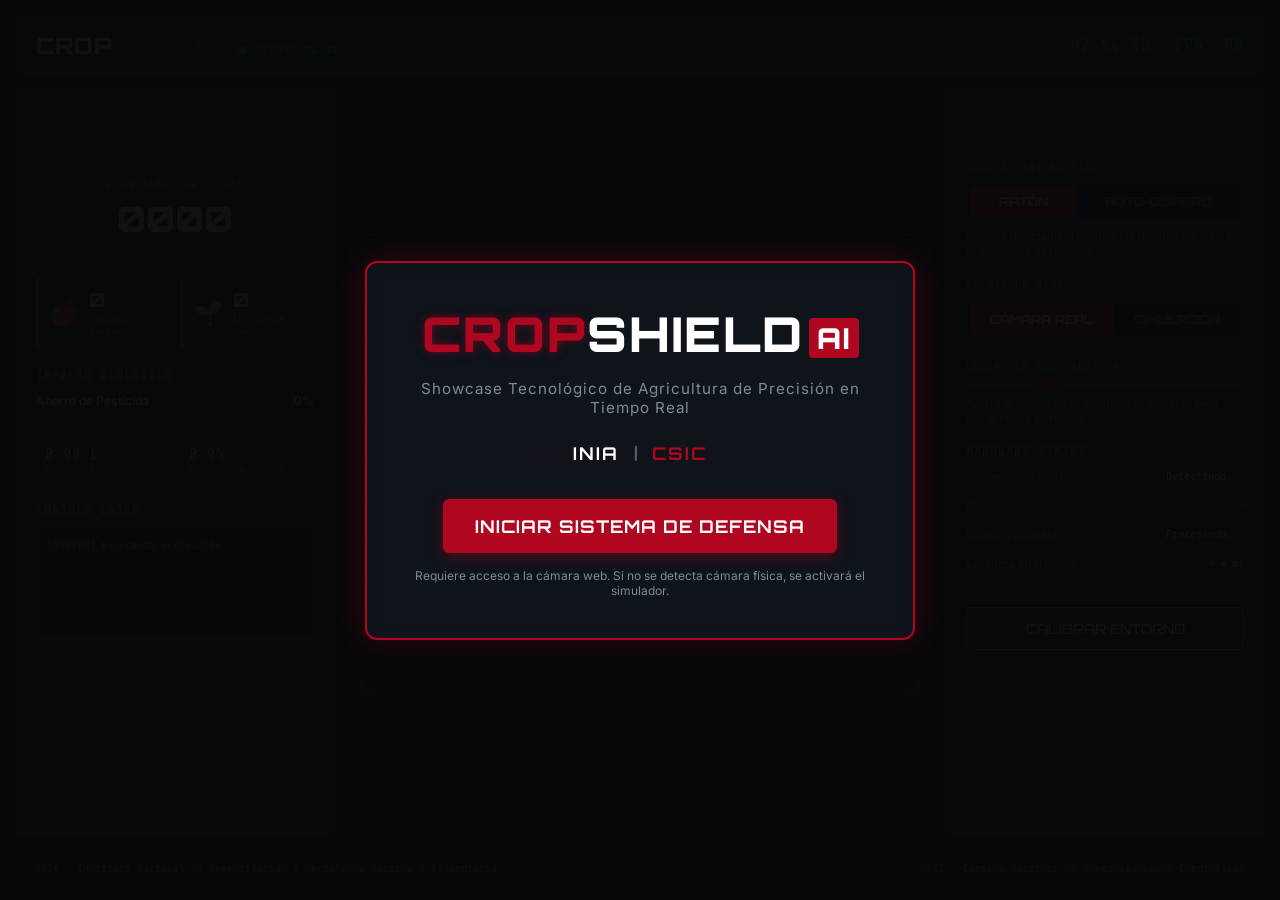
==== static/index.html @ d202f4a2 "Adjusting model" ====
<!DOCTYPE html>
<html lang="es">
<head>
    <meta charset="UTF-8">
    <meta name="viewport" content="width=device-width, initial-scale=1.0">
    <title>CropShield AI - Defensor de Cultivos</title>
    <!-- Fuentes premium de Google Fonts -->
    <link rel="preconnect" href="https://fonts.googleapis.com">
    <link rel="preconnect" href="https://fonts.gstatic.com" crossorigin>
    <link href="https://fonts.googleapis.com/css2?family=Orbitron:wght@400;500;700;900&family=Share+Tech+Mono&family=Inter:wght@300;400;600;700&display=swap" rel="stylesheet">
    <link rel="stylesheet" href="/static/style.css">
</head>
<body>
    <!-- Pantalla de Bienvenida / Activación de Audio -->
    <div id="start-screen" class="overlay">
        <div class="welcome-box">
            <div class="logo-container">
                <span class="logo-accent">CROP</span><span class="logo-main">SHIELD</span><span class="logo-ai">AI</span>
            </div>
            <p class="subtitle">Showcase Tecnológico de Agricultura de Precisión en Tiempo Real</p>
            <div class="logos-institution">
                <span class="inst-tag inia">INIA</span>
                <span class="inst-separator">|</span>
                <span class="inst-tag csic">CSIC</span>
            </div>
            <button id="btn-start" class="btn-primary">INICIAR SISTEMA DE DEFENSA</button>
            <p class="disclaimer">Requiere acceso a la cámara web. Si no se detecta cámara física, se activará el simulador.</p>
        </div>
    </div>

    <!-- HUD Principal de Cabina Dron / Robótica -->
    <div class="hud-container">
        <!-- Cabecera HUD -->
        <header class="hud-header">
            <div class="header-left">
                <div class="logo-small">CROP<span>SHIELD</span></div>
                <div class="status-indicator">
                    <span class="pulse-dot"></span>
                    <span class="status-text">SISTEMA ONLINE</span>
                </div>
            </div>
            
            <div class="header-center">
                <div class="title-showcase">DEMOSTRADOR DE AGRICULTURA DE PRECISIÓN</div>
            </div>

            <div class="header-right">
                <div class="time-display" id="time-display">00:00:00</div>
                <div class="fps-display">FPS: <span id="val-fps">00</span></div>
            </div>
        </header>

        <!-- Contenido HUD: Tres Columnas -->
        <div class="hud-body">
            <!-- Columna Izquierda: Estadísticas de Rendimiento Agrícola -->
            <section class="hud-panel left-panel">
                <h2 class="panel-title">MONITOR DE COSECHA</h2>
                
                <div class="score-card">
                    <div class="card-label">PUNTUACIÓN TOTAL</div>
                    <div class="card-value" id="score-val">0000</div>
                </div>

                <div class="stats-grid">
                    <div class="stat-box crop-box">
                        <div class="stat-icon">🍎</div>
                        <div class="stat-content">
                            <span class="stat-value" id="stats-crops">0</span>
                            <span class="stat-label">Cultivos Seguros</span>
                        </div>
                    </div>
                    <div class="stat-box weed-box">
                        <div class="stat-icon">🌱</div>
                        <div class="stat-content">
                            <span class="stat-value" id="stats-weeds">0</span>
                            <span class="stat-label">Dientes de León</span>
                        </div>
                    </div>
                </div>

                <!-- Panel de impacto ecológico -->
                <div class="panel-section eco-section">
                    <h3 class="section-title">IMPACTO ECOLÓGICO</h3>
                    <div class="progress-container">
                        <div class="progress-labels">
                            <span>Ahorro de Pesticida</span>
                            <span id="eco-saved-pct">0%</span>
                        </div>
                        <div class="progress-bar">
                            <div class="progress-fill" id="eco-fill" style="width: 0%;"></div>
                        </div>
                    </div>
                    <div class="eco-metrics">
                        <div class="eco-metric">
                            <span class="metric-val" id="eco-liters">0.00 L</span>
                            <span class="metric-label">Químicos Evitados</span>
                        </div>
                        <div class="eco-metric">
                            <span class="metric-val" id="eco-efficiency">0.0%</span>
                            <span class="metric-label">Precisión de Disparo</span>
                        </div>
                    </div>
                </div>

                <!-- Consola del sistema -->
                <div class="panel-section console-section">
                    <h3 class="section-title">CONSOLA LÁSER</h3>
                    <div class="log-container" id="log-console">
                        <div class="log-entry system">[SYSTEM] Esperando activación...</div>
                    </div>
                </div>
            </section>

            <!-- Columna Central: Viewport de Cámara / Láser -->
            <main class="viewport-panel">
                <!-- Marco táctico del visor -->
                <div class="tactical-frame">
                    <div class="corner tl"></div>
                    <div class="corner tr"></div>
                    <div class="corner bl"></div>
                    <div class="corner br"></div>
                    
                    <!-- Mira central para el modo auto-disparo -->
                    <div class="center-crosshair" id="auto-crosshair">
                        <div class="crosshair-ring"></div>
                        <div class="crosshair-dot"></div>
                        <div class="lock-timer" id="lock-timer" style="width: 0%;"></div>
                    </div>

                    <!-- Canvas Principal para renderizar frames y cajas de YOLO -->
                    <canvas id="canvas-stream" width="640" height="480"></canvas>
                </div>
            </main>

            <!-- Columna Derecha: Panel de Configuración -->
            <section class="hud-panel right-panel">
                <h2 class="panel-title">CONTROL TÁCTICO</h2>

                <!-- Selector de Modo de Disparo -->
                <div class="control-group">
                    <label class="control-label">MODO DE INTERACCIÓN</label>
                    <div class="toggle-container">
                        <button id="btn-mode-mouse" class="toggle-btn active">RATÓN</button>
                        <button id="btn-mode-auto" class="toggle-btn">AUTO-DISPARO</button>
                    </div>
                    <p class="group-desc" id="desc-mode">Haz clic directamente sobre los dientes de león en el visor para destruirlos.</p>
                </div>

                <!-- Selector de Cámara (Cámara Web vs Simulación) -->
                <div class="control-group">
                    <label class="control-label">FUENTE DE VÍDEO</label>
                    <div class="toggle-container">
                        <button id="btn-feed-camera" class="toggle-btn active">CÁMARA REAL</button>
                        <button id="btn-feed-sim" class="toggle-btn">SIMULACIÓN</button>
                    </div>
                </div>

                <!-- Ajuste de Umbral de Confianza YOLO -->
                <div class="control-group">
                    <div class="slider-header">
                        <label class="control-label">UMBRAL DE CONFIANZA IA</label>
                        <span class="slider-value" id="val-conf">35%</span>
                    </div>
                    <input type="range" id="slider-conf" min="15" max="85" value="35" class="slider">
                    <p class="group-desc">Ajusta la sensibilidad del modelo YOLOv8 para evitar falsos positivos.</p>
                </div>

                <!-- Hardware Status -->
                <div class="panel-section hardware-section">
                    <h3 class="section-title">HARDWARE STATUS</h3>
                    <ul class="hw-list">
                        <li>
                            <span class="hw-label">Aceleración GPU:</span>
                            <span class="hw-value" id="hw-gpu">Detectando...</span>
                        </li>
                        <li>
                            <span class="hw-label">Dispositivo:</span>
                            <span class="hw-value truncate" id="hw-gpu-name">-</span>
                        </li>
                        <li>
                            <span class="hw-label">Entrada Cámara:</span>
                            <span class="hw-value" id="hw-cam">Procesando...</span>
                        </li>
                        <li>
                            <span class="hw-label">Latencia Inferencia:</span>
                            <span class="hw-value" id="hw-latency">< 4 ms</span>
                        </li>
                    </ul>
                </div>

                <!-- Botones de Acción -->
                <div class="action-buttons">
                    <button id="btn-calibration" class="btn-secondary">CALIBRAR ENTORNO</button>
                </div>
            </section>
        </div>

        <!-- Pie de página corporativo -->
        <footer class="hud-footer">
            <div class="footer-left">INIA - Instituto Nacional de Investigación y Tecnología Agraria y Alimentaria</div>
            <div class="footer-right">CSIC - Consejo Superior de Investigaciones Científicas</div>
        </footer>
    </div>
    
    <!-- Scripts del Motor de Juego y HUD -->
    <script src="/static/particles.js"></script>
    <script src="/static/game.js"></script>
    <script src="/static/app.js"></script>
</body>
</html>
---- static/style.css ----
/* 
   CropShield AI - Sistema de Estilos HUD Premium
   Basado en la Guía de Identidad del INIA-CSIC y estética Sci-Fi.
*/

:root {
    /* Colores Marca INIA-CSIC */
    --color-rojo-csic: #AF071F;
    --color-gris-csic: #A2AAAD;
    
    /* Paleta Táctica y HUD */
    --color-bg-dark: #07080a;
    --color-panel-bg: rgba(18, 22, 30, 0.75);
    --color-panel-border: rgba(162, 170, 173, 0.25);
    --color-panel-border-focus: rgba(175, 7, 31, 0.6);
    
    /* Colores Digitales y Neón */
    --color-verde-neon: #00ff88;
    --color-rojo-neon: #ff3b30;
    --color-text-bright: #ffffff;
    --color-text-dim: #7f8c94;
    --color-cyan-neon: #00f3ff;
}

* {
    margin: 0;
    padding: 0;
    box-sizing: border-box;
    user-select: none;
}

body {
    background-color: var(--color-bg-dark);
    color: var(--color-text-bright);
    font-family: 'Inter', sans-serif;
    overflow: hidden;
    height: 100vh;
    display: flex;
    justify-content: center;
    align-items: center;
}

/* Pantalla de Carga y Click inicial (Overlay) */
.overlay {
    position: fixed;
    top: 0;
    left: 0;
    width: 100%;
    height: 100%;
    background-color: rgba(7, 8, 10, 0.96);
    z-index: 1000;
    display: flex;
    justify-content: center;
    align-items: center;
    transition: opacity 0.5s ease, visibility 0.5s;
}

.overlay.hidden {
    opacity: 0;
    visibility: hidden;
}

.welcome-box {
    text-align: center;
    padding: 40px;
    border: 2px solid var(--color-rojo-csic);
    background: rgba(18, 22, 30, 0.85);
    box-shadow: 0 0 30px rgba(175, 7, 31, 0.3);
    border-radius: 12px;
    max-width: 550px;
    backdrop-filter: blur(10px);
}

.logo-container {
    font-family: 'Orbitron', sans-serif;
    font-size: 3rem;
    font-weight: 900;
    letter-spacing: 2px;
    margin-bottom: 15px;
}

.logo-accent {
    color: var(--color-rojo-csic);
    text-shadow: 0 0 10px rgba(175, 7, 31, 0.5);
}

.logo-main {
    color: var(--color-text-bright);
}

.logo-ai {
    background: var(--color-rojo-csic);
    color: white;
    padding: 2px 8px;
    border-radius: 4px;
    font-size: 1.8rem;
    margin-left: 5px;
    vertical-align: middle;
}

.subtitle {
    color: var(--color-text-dim);
    margin-bottom: 25px;
    font-size: 0.95rem;
    letter-spacing: 1px;
}

.logos-institution {
    display: flex;
    justify-content: center;
    align-items: center;
    gap: 15px;
    margin-bottom: 35px;
    font-family: 'Orbitron', sans-serif;
    font-weight: 700;
}

.inst-tag {
    font-size: 1.1rem;
    letter-spacing: 2px;
}

.inst-tag.inia {
    color: var(--color-text-bright);
}

.inst-tag.csic {
    color: var(--color-rojo-csic);
}

.inst-separator {
    color: var(--color-gris-csic);
    opacity: 0.5;
}

.disclaimer {
    font-size: 0.75rem;
    color: var(--color-text-dim);
    margin-top: 15px;
}

/* Botones */
.btn-primary {
    background: var(--color-rojo-csic);
    color: white;
    font-family: 'Orbitron', sans-serif;
    font-weight: 700;
    font-size: 1.1rem;
    padding: 16px 32px;
    border: none;
    border-radius: 6px;
    cursor: pointer;
    box-shadow: 0 4px 15px rgba(175, 7, 31, 0.4);
    transition: all 0.3s ease;
    letter-spacing: 1px;
}

.btn-primary:hover {
    background: #d1132e;
    box-shadow: 0 0 25px rgba(209, 19, 46, 0.6);
    transform: translateY(-2px);
}

.btn-secondary {
    background: transparent;
    color: var(--color-text-bright);
    font-family: 'Orbitron', sans-serif;
    font-weight: 500;
    font-size: 0.85rem;
    padding: 12px 24px;
    border: 1px solid var(--color-gris-csic);
    border-radius: 4px;
    cursor: pointer;
    width: 100%;
    transition: all 0.3s ease;
    margin-top: 10px;
}

.btn-secondary:hover {
    border-color: var(--color-rojo-csic);
    background: rgba(175, 7, 31, 0.1);
    box-shadow: 0 0 10px rgba(175, 7, 31, 0.2);
}

/* HUD Contenedor Principal */
.hud-container {
    display: flex;
    flex-direction: column;
    width: 100vw;
    height: 100vh;
    padding: 15px;
    background: radial-gradient(circle at center, rgba(18, 26, 38, 0.2) 0%, rgba(7, 8, 10, 0.9) 100%);
}

/* Cabecera */
.hud-header {
    display: flex;
    justify-content: space-between;
    align-items: center;
    padding: 10px 20px;
    background: var(--color-panel-bg);
    border: 1px solid var(--color-panel-border);
    border-radius: 8px;
    margin-bottom: 15px;
    height: 60px;
}

.logo-small {
    font-family: 'Orbitron', sans-serif;
    font-weight: 900;
    font-size: 1.4rem;
    letter-spacing: 1px;
    display: inline-block;
    color: var(--color-text-bright);
}

.logo-small span {
    color: var(--color-rojo-csic);
}

.status-indicator {
    display: inline-flex;
    align-items: center;
    margin-left: 20px;
    font-size: 0.75rem;
    font-family: 'Share Tech Mono', monospace;
    color: var(--color-verde-neon);
}

.pulse-dot {
    width: 8px;
    height: 8px;
    border-radius: 50%;
    background-color: var(--color-verde-neon);
    margin-right: 8px;
    box-shadow: 0 0 8px var(--color-verde-neon);
    animation: pulse 1.5s infinite;
}

.title-showcase {
    font-family: 'Orbitron', sans-serif;
    font-size: 1.1rem;
    font-weight: 700;
    letter-spacing: 3px;
    color: var(--color-rojo-csic);
    text-shadow: 0 0 10px rgba(175, 7, 31, 0.2);
}

.time-display {
    font-family: 'Share Tech Mono', monospace;
    font-size: 1.2rem;
    color: var(--color-text-dim);
    display: inline-block;
    margin-right: 20px;
}

.fps-display {
    font-family: 'Share Tech Mono', monospace;
    font-size: 1.1rem;
    color: var(--color-verde-neon);
    display: inline-block;
}

/* Cuerpo Principal */
.hud-body {
    display: grid;
    grid-template-columns: 320px 1fr 320px;
    gap: 15px;
    flex-grow: 1;
    height: calc(100vh - 170px);
}

/* Estilo Paneles Izquierda / Derecha */
.hud-panel {
    background: var(--color-panel-bg);
    border: 1px solid var(--color-panel-border);
    border-radius: 8px;
    padding: 20px;
    display: flex;
    flex-direction: column;
    gap: 20px;
    overflow-y: auto;
    backdrop-filter: blur(8px);
    transition: border-color 0.3s;
}

.hud-panel:hover {
    border-color: rgba(162, 170, 173, 0.4);
}

.panel-title {
    font-family: 'Orbitron', sans-serif;
    font-size: 0.95rem;
    font-weight: 700;
    letter-spacing: 2px;
    color: var(--color-rojo-csic);
    border-bottom: 2px solid var(--color-rojo-csic);
    padding-bottom: 8px;
    text-transform: uppercase;
}

.panel-section {
    display: flex;
    flex-direction: column;
    gap: 10px;
}

.section-title {
    font-family: 'Share Tech Mono', monospace;
    font-size: 0.8rem;
    letter-spacing: 1px;
    color: var(--color-text-dim);
    text-transform: uppercase;
}

/* Marcador */
.score-card {
    background: rgba(175, 7, 31, 0.05);
    border: 1px dashed var(--color-rojo-csic);
    padding: 15px;
    border-radius: 6px;
    text-align: center;
}

.card-label {
    font-size: 0.75rem;
    color: var(--color-text-dim);
    letter-spacing: 1px;
    margin-bottom: 5px;
}

.card-value {
    font-family: 'Orbitron', sans-serif;
    font-size: 2.2rem;
    font-weight: 900;
    color: var(--color-text-bright);
    text-shadow: 0 0 10px rgba(255, 255, 255, 0.1);
}

/* Grid de Estadísticas */
.stats-grid {
    display: grid;
    grid-template-columns: 1fr 1fr;
    gap: 10px;
}

.stat-box {
    background: rgba(255, 255, 255, 0.03);
    border: 1px solid rgba(255, 255, 255, 0.05);
    border-radius: 6px;
    padding: 10px;
    display: flex;
    align-items: center;
    gap: 10px;
}

.stat-box.crop-box {
    border-left: 3px solid var(--color-verde-neon);
}

.stat-box.weed-box {
    border-left: 3px solid var(--color-rojo-neon);
}

.stat-icon {
    font-size: 1.5rem;
}

.stat-content {
    display: flex;
    flex-direction: column;
}

.stat-value {
    font-family: 'Orbitron', sans-serif;
    font-size: 1.2rem;
    font-weight: 700;
}

.stat-label {
    font-size: 0.65rem;
    color: var(--color-text-dim);
}

/* Impacto Ecológico */
.progress-container {
    display: flex;
    flex-direction: column;
    gap: 5px;
}

.progress-labels {
    display: flex;
    justify-content: space-between;
    font-size: 0.75rem;
    font-weight: 600;
}

.progress-bar {
    width: 100%;
    height: 8px;
    background: rgba(255, 255, 255, 0.05);
    border-radius: 4px;
    overflow: hidden;
}

.progress-fill {
    height: 100%;
    background: linear-gradient(90deg, var(--color-rojo-csic), var(--color-verde-neon));
    box-shadow: 0 0 8px rgba(0, 255, 136, 0.4);
    transition: width 0.3s ease;
}

.eco-metrics {
    display: grid;
    grid-template-columns: 1fr 1fr;
    gap: 10px;
    margin-top: 5px;
}

.eco-metric {
    display: flex;
    flex-direction: column;
    background: rgba(255, 255, 255, 0.01);
    padding: 8px;
    border-radius: 4px;
    border: 1px solid rgba(255, 255, 255, 0.03);
}

.metric-val {
    font-family: 'Share Tech Mono', monospace;
    font-size: 1rem;
    color: var(--color-text-bright);
}

.metric-label {
    font-size: 0.6rem;
    color: var(--color-text-dim);
}

/* Consola Log */
.log-container {
    height: 110px;
    background: rgba(0, 0, 0, 0.4);
    border: 1px solid var(--color-panel-border);
    border-radius: 6px;
    padding: 10px;
    font-family: 'Share Tech Mono', monospace;
    font-size: 0.75rem;
    overflow-y: auto;
    display: flex;
    flex-direction: column;
    gap: 5px;
}

.log-entry {
    line-height: 1.2;
}

.log-entry.system { color: var(--color-text-dim); }
.log-entry.success { color: var(--color-verde-neon); }
.log-entry.danger { color: var(--color-rojo-neon); }
.log-entry.info { color: var(--color-cyan-neon); }

/* Controles de Configuración */
.control-group {
    display: flex;
    flex-direction: column;
    gap: 8px;
}

.control-label {
    font-family: 'Share Tech Mono', monospace;
    font-size: 0.75rem;
    letter-spacing: 1px;
    color: var(--color-text-dim);
}

.toggle-container {
    display: flex;
    background: rgba(0, 0, 0, 0.3);
    border: 1px solid var(--color-panel-border);
    padding: 3px;
    border-radius: 6px;
    width: 100%;
}

.toggle-btn {
    flex-grow: 1;
    background: transparent;
    border: none;
    color: var(--color-text-dim);
    padding: 8px;
    font-family: 'Orbitron', sans-serif;
    font-size: 0.75rem;
    font-weight: 700;
    border-radius: 4px;
    cursor: pointer;
    transition: all 0.3s;
}

.toggle-btn.active {
    background: var(--color-rojo-csic);
    color: white;
    box-shadow: 0 0 10px rgba(175, 7, 31, 0.3);
}

.group-desc {
    font-size: 0.7rem;
    color: var(--color-text-dim);
    line-height: 1.3;
}

/* Slider de Confianza */
.slider-header {
    display: flex;
    justify-content: space-between;
}

.slider-value {
    font-family: 'Share Tech Mono', monospace;
    font-size: 0.85rem;
    color: var(--color-rojo-csic);
    font-weight: bold;
}

.slider {
    -webkit-appearance: none;
    width: 100%;
    height: 6px;
    background: rgba(255, 255, 255, 0.1);
    border-radius: 3px;
    outline: none;
}

.slider::-webkit-slider-thumb {
    -webkit-appearance: none;
    width: 14px;
    height: 14px;
    border-radius: 50%;
    background: var(--color-rojo-csic);
    cursor: pointer;
    box-shadow: 0 0 8px var(--color-rojo-csic);
    transition: transform 0.1s;
}

.slider::-webkit-slider-thumb:hover {
    transform: scale(1.3);
}

/* Hardware Status list */
.hw-list {
    list-style: none;
    font-size: 0.75rem;
    display: flex;
    flex-direction: column;
    gap: 8px;
}

.hw-list li {
    display: flex;
    justify-content: space-between;
    padding-bottom: 5px;
    border-bottom: 1px solid rgba(255, 255, 255, 0.02);
}

.hw-label {
    color: var(--color-text-dim);
}

.hw-value {
    font-family: 'Share Tech Mono', monospace;
    color: var(--color-text-bright);
}

.hw-value.truncate {
    max-width: 150px;
    overflow: hidden;
    text-overflow: ellipsis;
    white-space: nowrap;
}

/* COLUMNA CENTRAL: VIEWPORT */
.viewport-panel {
    display: flex;
    justify-content: center;
    align-items: center;
    height: 100%;
}

.tactical-frame {
    position: relative;
    width: 100%;
    max-width: 640px;
    height: 480px;
    border: 1px solid var(--color-panel-border);
    box-shadow: 0 0 30px rgba(0, 0, 0, 0.5);
    background-color: black;
    border-radius: 4px;
    overflow: hidden;
}

#canvas-stream {
    width: 100%;
    height: 100%;
    object-fit: cover;
    display: block;
}

/* Esquinas del Marco Táctico */
.corner {
    position: absolute;
    width: 15px;
    height: 15px;
    border: 2px solid var(--color-rojo-csic);
    z-index: 10;
}

.corner.tl { top: 10px; left: 10px; border-right: none; border-bottom: none; }
.corner.tr { top: 10px; right: 10px; border-left: none; border-bottom: none; }
.corner.bl { bottom: 10px; left: 10px; border-right: none; border-top: none; }
.corner.br { bottom: 10px; right: 10px; border-left: none; border-top: none; }

/* Mira Central de Auto-disparo */
.center-crosshair {
    position: absolute;
    top: 50%;
    left: 50%;
    transform: translate(-50%, -50%);
    width: 120px;
    height: 120px;
    pointer-events: none;
    z-index: 15;
    opacity: 0.15;
    transition: opacity 0.3s, transform 0.3s;
}

.center-crosshair.active {
    opacity: 0.85;
    transform: translate(-50%, -50%) scale(1.1);
}

.crosshair-ring {
    width: 100%;
    height: 100%;
    border: 2px dashed var(--color-rojo-csic);
    border-radius: 50%;
    animation: rotate 12s linear infinite;
}

.crosshair-dot {
    position: absolute;
    top: 50%;
    left: 50%;
    width: 6px;
    height: 6px;
    background-color: var(--color-rojo-csic);
    border-radius: 50%;
    transform: translate(-50%, -50%);
    box-shadow: 0 0 8px var(--color-rojo-csic);
}

.lock-timer {
    position: absolute;
    top: 50%;
    left: 50%;
    transform: translate(-50%, -50%);
    width: 90px;
    height: 90px;
    border: 2px solid var(--color-verde-neon);
    border-radius: 50%;
    clip-path: polygon(50% 50%, 50% 0%, 50% 0%, 50% 0%, 50% 0%, 50% 0%);
    transition: clip-path 0.1s linear;
}

/* Pie de Página */
.hud-footer {
    display: flex;
    justify-content: space-between;
    padding: 10px 20px;
    font-size: 0.7rem;
    color: var(--color-text-dim);
    margin-top: 15px;
    font-family: 'Share Tech Mono', monospace;
    border-top: 1px solid rgba(162, 170, 173, 0.1);
}

/* Animaciones */
@keyframes pulse {
    0% { opacity: 0.4; }
    50% { opacity: 1; }
    100% { opacity: 0.4; }
}

@keyframes rotate {
    0% { transform: rotate(0deg); }
    100% { transform: rotate(360deg); }
}

/* Ajustes Responsivos */
@media (max-width: 1200px) {
    .hud-body {
        grid-template-columns: 280px 1fr 280px;
    }
}
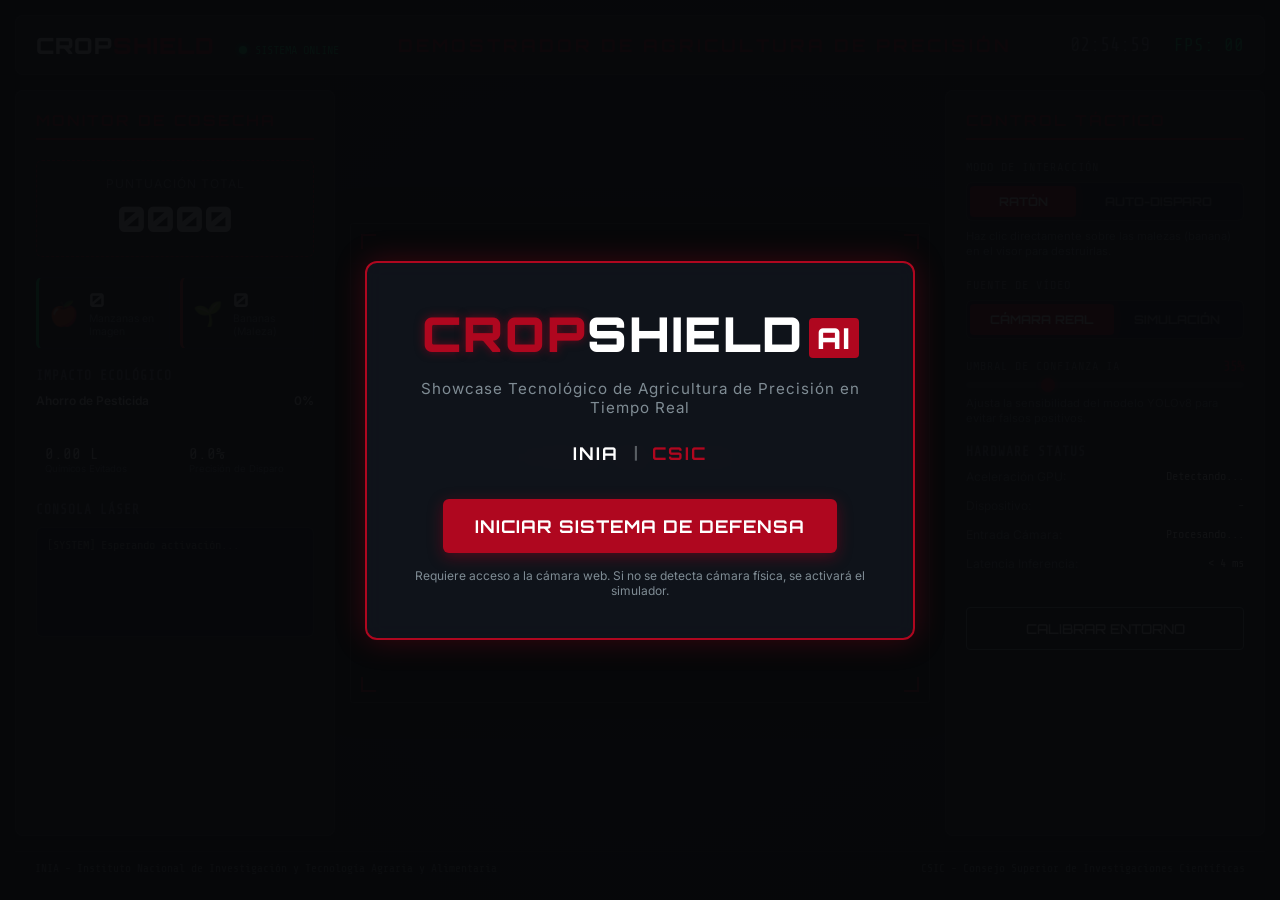
==== commit c0168247: "Changed dadelion for banana" ====
--- a/static/index.html
+++ b/static/index.html
@@ -66,14 +66,14 @@
                         <div class="stat-icon">🍎</div>
                         <div class="stat-content">
                             <span class="stat-value" id="stats-crops">0</span>
-                            <span class="stat-label">Cultivos Seguros</span>
+                            <span class="stat-label">Manzanas en Imagen</span>
                         </div>
                     </div>
                     <div class="stat-box weed-box">
                         <div class="stat-icon">🌱</div>
                         <div class="stat-content">
                             <span class="stat-value" id="stats-weeds">0</span>
-                            <span class="stat-label">Dientes de León</span>
+                            <span class="stat-label">Bananas (Maleza)</span>
                         </div>
                     </div>
                 </div>
@@ -143,7 +143,7 @@
                         <button id="btn-mode-mouse" class="toggle-btn active">RATÓN</button>
                         <button id="btn-mode-auto" class="toggle-btn">AUTO-DISPARO</button>
                     </div>
-                    <p class="group-desc" id="desc-mode">Haz clic directamente sobre los dientes de león en el visor para destruirlos.</p>
+                    <p class="group-desc" id="desc-mode">Haz clic directamente sobre las malezas (banana) en el visor para destruirlas.</p>
                 </div>
 
                 <!-- Selector de Cámara (Cámara Web vs Simulación) -->
@@ -203,8 +203,8 @@
     </div>
     
     <!-- Scripts del Motor de Juego y HUD -->
-    <script src="/static/particles.js"></script>
-    <script src="/static/game.js"></script>
-    <script src="/static/app.js"></script>
+    <script src="/static/particles.js?v=1.1.0"></script>
+    <script src="/static/game.js?v=1.1.0"></script>
+    <script src="/static/app.js?v=1.1.0"></script>
 </body>
 </html>
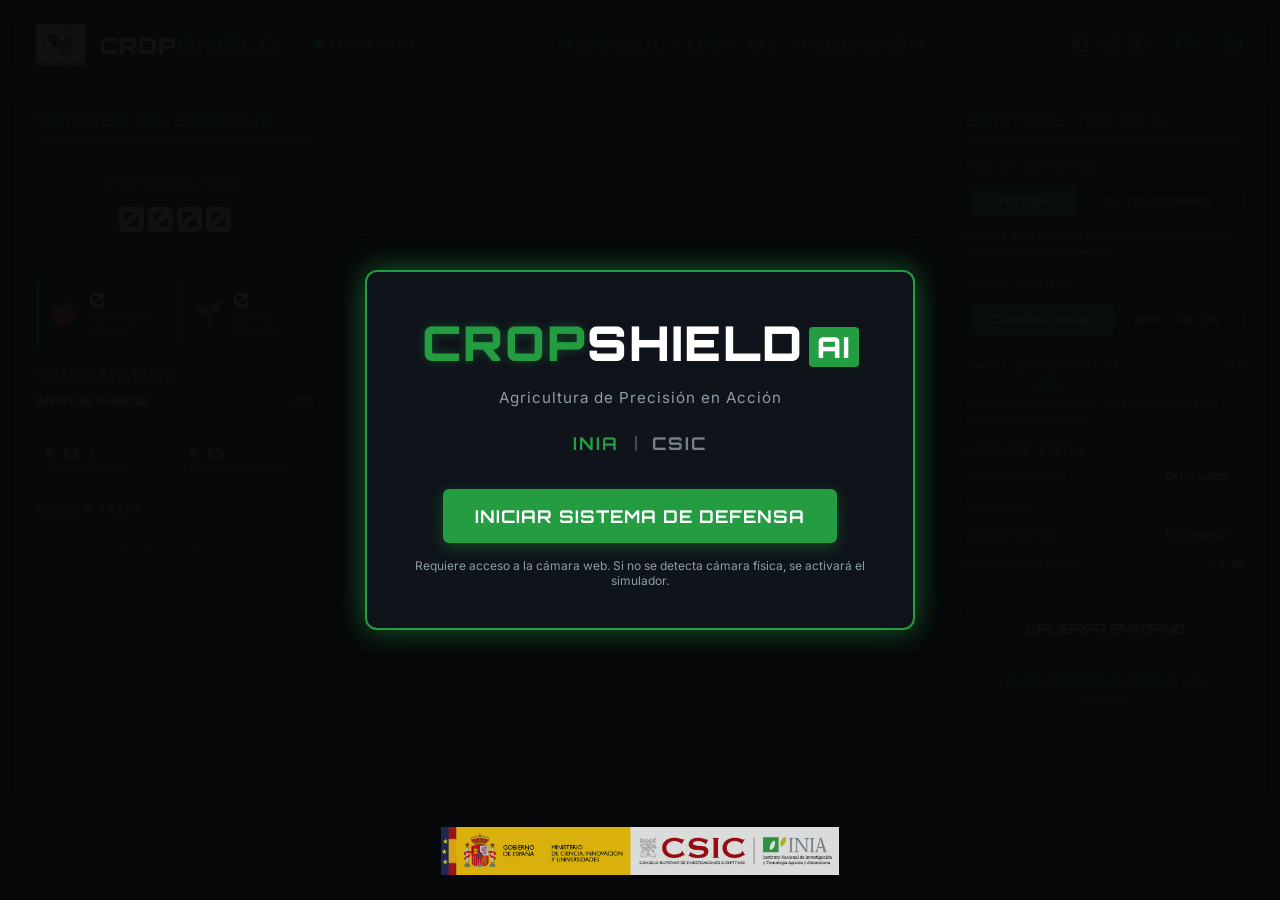
==== commit 026d0e67: "AI Explainer web" ====
--- a/static/index.html
+++ b/static/index.html
@@ -10,14 +10,14 @@
     <link href="https://fonts.googleapis.com/css2?family=Orbitron:wght@400;500;700;900&family=Share+Tech+Mono&family=Inter:wght@300;400;600;700&display=swap" rel="stylesheet">
     <link rel="stylesheet" href="/static/style.css">
 </head>
-<body>
+<body class="theme-inia">
     <!-- Pantalla de Bienvenida / Activación de Audio -->
     <div id="start-screen" class="overlay">
         <div class="welcome-box">
             <div class="logo-container">
                 <span class="logo-accent">CROP</span><span class="logo-main">SHIELD</span><span class="logo-ai">AI</span>
             </div>
-            <p class="subtitle">Showcase Tecnológico de Agricultura de Precisión en Tiempo Real</p>
+            <p class="subtitle">Agricultura de Precisión en Acción</p>
             <div class="logos-institution">
                 <span class="inst-tag inia">INIA</span>
                 <span class="inst-separator">|</span>
@@ -26,6 +26,10 @@
             <button id="btn-start" class="btn-primary">INICIAR SISTEMA DE DEFENSA</button>
             <p class="disclaimer">Requiere acceso a la cámara web. Si no se detecta cámara física, se activará el simulador.</p>
         </div>
+        <!-- Pie de página de la pantalla de inicio con logo obligatorio -->
+        <footer class="overlay-footer">
+            <img src="/static/assets/imgs/min_csic_inia_logo.png" alt="Logotipos Institucionales" class="footer-logo">
+        </footer>
     </div>
 
     <!-- HUD Principal de Cabina Dron / Robótica -->
@@ -33,6 +37,7 @@
         <!-- Cabecera HUD -->
         <header class="hud-header">
             <div class="header-left">
+                <img src="/static/assets/imgs/DIG4AGRO_logo.svg" alt="DIG4AGRO Logo" class="header-brand-logo">
                 <div class="logo-small">CROP<span>SHIELD</span></div>
                 <div class="status-indicator">
                     <span class="pulse-dot"></span>
@@ -41,7 +46,7 @@
             </div>
             
             <div class="header-center">
-                <div class="title-showcase">DEMOSTRADOR DE AGRICULTURA DE PRECISIÓN</div>
+                <div class="title-showcase">AGRICULTURA DE PRECISIÓN</div>
             </div>
 
             <div class="header-right">
@@ -191,14 +196,16 @@
                 <!-- Botones de Acción -->
                 <div class="action-buttons">
                     <button id="btn-calibration" class="btn-secondary">CALIBRAR ENTORNO</button>
+                    <a href="/simulation" style="text-decoration: none; width: 100%; display: block;">
+                        <button class="btn-secondary" style="border-color: var(--color-primary); color: var(--color-primary); background: var(--color-primary-alpha-05); font-weight: 750;">EXPLICADOR IA (CÓMO VE YOLO)</button>
+                    </a>
                 </div>
             </section>
         </div>
 
         <!-- Pie de página corporativo -->
         <footer class="hud-footer">
-            <div class="footer-left">INIA - Instituto Nacional de Investigación y Tecnología Agraria y Alimentaria</div>
-            <div class="footer-right">CSIC - Consejo Superior de Investigaciones Científicas</div>
+            <img src="/static/assets/imgs/min_csic_inia_logo.png" alt="Logotipos Institucionales" class="footer-logo">
         </footer>
     </div>
     
--- a/static/style.css
+++ b/static/style.css
@@ -4,22 +4,57 @@
 */
 
 :root {
-    /* Colores Marca INIA-CSIC */
-    --color-rojo-csic: #AF071F;
-    --color-gris-csic: #A2AAAD;
-    
-    /* Paleta Táctica y HUD */
+    /* Colores Digitales y Neón Generales */
+    --color-verde-neon: #00ff88;
+    --color-rojo-neon: #ff3b30;
+    --color-text-bright: #ffffff;
+    --color-cyan-neon: #00f3ff;
+}
+
+/* TEMA ORIGINAL CSIC (Rojo y Gris) */
+body.theme-csic {
+    --color-primary: #AF071F;
+    --color-secondary: #A2AAAD;
     --color-bg-dark: #07080a;
     --color-panel-bg: rgba(18, 22, 30, 0.75);
     --color-panel-border: rgba(162, 170, 173, 0.25);
     --color-panel-border-focus: rgba(175, 7, 31, 0.6);
+    --color-text-dim: #7f8c94;
     
-    /* Colores Digitales y Neón */
-    --color-verde-neon: #00ff88;
-    --color-rojo-neon: #ff3b30;
-    --color-text-bright: #ffffff;
-    --color-text-dim: #7f8c94;
-    --color-cyan-neon: #00f3ff;
+    --color-primary-glow: rgba(175, 7, 31, 0.4);
+    --color-primary-hover: #d1132e;
+    
+    --color-primary-alpha-05: rgba(175, 7, 31, 0.05);
+    --color-primary-alpha-10: rgba(175, 7, 31, 0.1);
+    --color-primary-alpha-20: rgba(175, 7, 31, 0.2);
+    
+    /* Configuración de Canvas y Láser */
+    --color-target: #ff3b30;
+    --color-target-bg: rgba(255, 59, 48, 0.03);
+    --color-laser: #ff3b30;
+}
+
+/* TEMA NUEVO INIA (Verde y Lima) */
+body.theme-inia {
+    --color-primary: #239C42;
+    --color-secondary: #75818B;
+    --color-bg-dark: #070908;
+    --color-panel-bg: rgba(14, 18, 15, 0.8);
+    --color-panel-border: rgba(117, 129, 139, 0.25);
+    --color-panel-border-focus: rgba(35, 156, 66, 0.6);
+    --color-text-dim: #8e9ca6;
+    
+    --color-primary-glow: rgba(35, 156, 66, 0.4);
+    --color-primary-hover: #29b34f;
+    
+    --color-primary-alpha-05: rgba(35, 156, 66, 0.05);
+    --color-primary-alpha-10: rgba(35, 156, 66, 0.1);
+    --color-primary-alpha-20: rgba(35, 156, 66, 0.2);
+    
+    /* Configuración de Canvas y Láser */
+    --color-target: #B4C926;
+    --color-target-bg: rgba(180, 201, 38, 0.03);
+    --color-laser: #B4C926;
 }
 
 * {
@@ -63,9 +98,9 @@
 .welcome-box {
     text-align: center;
     padding: 40px;
-    border: 2px solid var(--color-rojo-csic);
+    border: 2px solid var(--color-primary);
     background: rgba(18, 22, 30, 0.85);
-    box-shadow: 0 0 30px rgba(175, 7, 31, 0.3);
+    box-shadow: 0 0 30px var(--color-panel-border-focus);
     border-radius: 12px;
     max-width: 550px;
     backdrop-filter: blur(10px);
@@ -80,8 +115,8 @@
 }
 
 .logo-accent {
-    color: var(--color-rojo-csic);
-    text-shadow: 0 0 10px rgba(175, 7, 31, 0.5);
+    color: var(--color-primary);
+    text-shadow: 0 0 10px var(--color-primary-glow);
 }
 
 .logo-main {
@@ -89,7 +124,7 @@
 }
 
 .logo-ai {
-    background: var(--color-rojo-csic);
+    background: var(--color-primary);
     color: white;
     padding: 2px 8px;
     border-radius: 4px;
@@ -120,17 +155,23 @@
     letter-spacing: 2px;
 }
 
-.inst-tag.inia {
-    color: var(--color-text-bright);
-}
-
-.inst-tag.csic {
-    color: var(--color-rojo-csic);
-}
-
 .inst-separator {
-    color: var(--color-gris-csic);
+    color: var(--color-secondary);
     opacity: 0.5;
+}
+
+body.theme-csic .inst-tag.csic {
+    color: var(--color-primary);
+}
+body.theme-csic .inst-tag.inia {
+    color: var(--color-secondary);
+}
+
+body.theme-inia .inst-tag.inia {
+    color: var(--color-primary);
+}
+body.theme-inia .inst-tag.csic {
+    color: var(--color-secondary);
 }
 
 .disclaimer {
@@ -141,7 +182,7 @@
 
 /* Botones */
 .btn-primary {
-    background: var(--color-rojo-csic);
+    background: var(--color-primary);
     color: white;
     font-family: 'Orbitron', sans-serif;
     font-weight: 700;
@@ -150,14 +191,14 @@
     border: none;
     border-radius: 6px;
     cursor: pointer;
-    box-shadow: 0 4px 15px rgba(175, 7, 31, 0.4);
+    box-shadow: 0 4px 15px var(--color-primary-glow);
     transition: all 0.3s ease;
     letter-spacing: 1px;
 }
 
 .btn-primary:hover {
-    background: #d1132e;
-    box-shadow: 0 0 25px rgba(209, 19, 46, 0.6);
+    background: var(--color-primary-hover);
+    box-shadow: 0 0 25px var(--color-primary-glow);
     transform: translateY(-2px);
 }
 
@@ -168,7 +209,7 @@
     font-weight: 500;
     font-size: 0.85rem;
     padding: 12px 24px;
-    border: 1px solid var(--color-gris-csic);
+    border: 1px solid var(--color-secondary);
     border-radius: 4px;
     cursor: pointer;
     width: 100%;
@@ -177,9 +218,9 @@
 }
 
 .btn-secondary:hover {
-    border-color: var(--color-rojo-csic);
-    background: rgba(175, 7, 31, 0.1);
-    box-shadow: 0 0 10px rgba(175, 7, 31, 0.2);
+    border-color: var(--color-primary);
+    background: var(--color-primary-alpha-10);
+    box-shadow: 0 0 10px var(--color-primary-alpha-20);
 }
 
 /* HUD Contenedor Principal */
@@ -204,6 +245,17 @@
     margin-bottom: 15px;
     height: 60px;
 }
+.header-left {
+    display: flex;
+    align-items: center;
+    gap: 15px;
+}
+
+.header-brand-logo {
+    height: 42px; /* Incrementado un 20% de 35px a 42px */
+    max-height: 42px;
+    object-fit: contain;
+}
 
 .logo-small {
     font-family: 'Orbitron', sans-serif;
@@ -215,7 +267,7 @@
 }
 
 .logo-small span {
-    color: var(--color-rojo-csic);
+    color: var(--color-primary);
 }
 
 .status-indicator {
@@ -242,8 +294,8 @@
     font-size: 1.1rem;
     font-weight: 700;
     letter-spacing: 3px;
-    color: var(--color-rojo-csic);
-    text-shadow: 0 0 10px rgba(175, 7, 31, 0.2);
+    color: var(--color-primary);
+    text-shadow: 0 0 10px var(--color-primary-alpha-20);
 }
 
 .time-display {
@@ -293,8 +345,8 @@
     font-size: 0.95rem;
     font-weight: 700;
     letter-spacing: 2px;
-    color: var(--color-rojo-csic);
-    border-bottom: 2px solid var(--color-rojo-csic);
+    color: var(--color-primary);
+    border-bottom: 2px solid var(--color-primary);
     padding-bottom: 8px;
     text-transform: uppercase;
 }
@@ -315,8 +367,8 @@
 
 /* Marcador */
 .score-card {
-    background: rgba(175, 7, 31, 0.05);
-    border: 1px dashed var(--color-rojo-csic);
+    background: var(--color-primary-alpha-05);
+    border: 1px dashed var(--color-primary);
     padding: 15px;
     border-radius: 6px;
     text-align: center;
@@ -406,7 +458,7 @@
 
 .progress-fill {
     height: 100%;
-    background: linear-gradient(90deg, var(--color-rojo-csic), var(--color-verde-neon));
+    background: linear-gradient(90deg, var(--color-primary), var(--color-verde-neon));
     box-shadow: 0 0 8px rgba(0, 255, 136, 0.4);
     transition: width 0.3s ease;
 }
@@ -500,9 +552,9 @@
 }
 
 .toggle-btn.active {
-    background: var(--color-rojo-csic);
+    background: var(--color-primary);
     color: white;
-    box-shadow: 0 0 10px rgba(175, 7, 31, 0.3);
+    box-shadow: 0 0 10px var(--color-primary-glow);
 }
 
 .group-desc {
@@ -520,7 +572,7 @@
 .slider-value {
     font-family: 'Share Tech Mono', monospace;
     font-size: 0.85rem;
-    color: var(--color-rojo-csic);
+    color: var(--color-primary);
     font-weight: bold;
 }
 
@@ -538,9 +590,9 @@
     width: 14px;
     height: 14px;
     border-radius: 50%;
-    background: var(--color-rojo-csic);
+    background: var(--color-primary);
     cursor: pointer;
-    box-shadow: 0 0 8px var(--color-rojo-csic);
+    box-shadow: 0 0 8px var(--color-primary);
     transition: transform 0.1s;
 }
 
@@ -591,8 +643,9 @@
 .tactical-frame {
     position: relative;
     width: 100%;
-    max-width: 640px;
-    height: 480px;
+    max-width: 860px; /* Aumentado de 640px para una mejor visualización */
+    aspect-ratio: 4 / 3;
+    max-height: calc(100vh - 200px); /* Evita desbordamiento en vertical */
     border: 1px solid var(--color-panel-border);
     box-shadow: 0 0 30px rgba(0, 0, 0, 0.5);
     background-color: black;
@@ -612,7 +665,7 @@
     position: absolute;
     width: 15px;
     height: 15px;
-    border: 2px solid var(--color-rojo-csic);
+    border: 2px solid var(--color-primary);
     z-index: 10;
 }
 
@@ -643,7 +696,7 @@
 .crosshair-ring {
     width: 100%;
     height: 100%;
-    border: 2px dashed var(--color-rojo-csic);
+    border: 2px dashed var(--color-primary);
     border-radius: 50%;
     animation: rotate 12s linear infinite;
 }
@@ -654,10 +707,10 @@
     left: 50%;
     width: 6px;
     height: 6px;
-    background-color: var(--color-rojo-csic);
+    background-color: var(--color-primary);
     border-radius: 50%;
     transform: translate(-50%, -50%);
-    box-shadow: 0 0 8px var(--color-rojo-csic);
+    box-shadow: 0 0 8px var(--color-primary);
 }
 
 .lock-timer {
@@ -676,13 +729,35 @@
 /* Pie de Página */
 .hud-footer {
     display: flex;
-    justify-content: space-between;
+    justify-content: center;
+    align-items: center;
     padding: 10px 20px;
-    font-size: 0.7rem;
-    color: var(--color-text-dim);
     margin-top: 15px;
-    font-family: 'Share Tech Mono', monospace;
     border-top: 1px solid rgba(162, 170, 173, 0.1);
+}
+
+.overlay-footer {
+    position: absolute;
+    bottom: 25px;
+    left: 0;
+    width: 100%;
+    display: flex;
+    justify-content: center;
+    align-items: center;
+    pointer-events: none;
+}
+
+.footer-logo {
+    height: 48px;
+    max-height: 48px;
+    object-fit: contain;
+    opacity: 0.85;
+    transition: opacity 0.3s ease;
+    pointer-events: auto;
+}
+
+.footer-logo:hover {
+    opacity: 1;
 }
 
 /* Animaciones */
@@ -703,3 +778,391 @@
         grid-template-columns: 280px 1fr 280px;
     }
 }
+
+/* ==========================================================================
+   ESTILOS DE LA PÁGINA DE SIMULACIÓN IA (CÓMO VE YOLO)
+   ========================================================================== */
+
+.simulation-container {
+    display: flex;
+    flex-direction: column;
+    width: 100vw;
+    height: 100vh;
+    padding: 0;
+    overflow: hidden;
+    background-color: var(--color-bg-dark);
+}
+
+.sim-header {
+    display: flex;
+    justify-content: space-between;
+    align-items: center;
+    padding: 15px 30px;
+    background: rgba(14, 18, 15, 0.9);
+    border-bottom: 1px solid var(--color-panel-border);
+    backdrop-filter: blur(10px);
+}
+
+.sim-header .header-brand {
+    display: flex;
+    align-items: center;
+    gap: 15px;
+}
+
+.sim-header .btn-back {
+    background: transparent;
+    color: var(--color-text-bright);
+    border: 1px solid var(--color-secondary);
+    font-family: 'Orbitron', sans-serif;
+    font-size: 0.85rem;
+    font-weight: 500;
+    padding: 8px 16px;
+    border-radius: 4px;
+    cursor: pointer;
+    transition: all 0.3s ease;
+}
+
+.sim-header .btn-back:hover {
+    border-color: var(--color-primary);
+    background: var(--color-primary-alpha-10);
+    box-shadow: 0 0 10px var(--color-primary-alpha-20);
+}
+
+.sim-body {
+    display: grid;
+    grid-template-columns: 320px 1fr;
+    flex-grow: 1;
+    overflow: hidden;
+}
+
+/* Panel de Control de Simulación (Izquierda) */
+.sim-sidebar {
+    background: rgba(10, 12, 11, 0.95);
+    border-right: 1px solid var(--color-panel-border);
+    padding: 25px;
+    display: flex;
+    flex-direction: column;
+    gap: 20px;
+    overflow-y: auto;
+}
+
+/* Selector de inputs de imagen */
+.input-selector-grid {
+    display: grid;
+    grid-template-columns: 1fr 1fr;
+    gap: 12px;
+    margin-top: 10px;
+}
+
+.input-option-card {
+    border: 1px solid var(--color-panel-border);
+    background: rgba(255, 255, 255, 0.02);
+    border-radius: 6px;
+    padding: 15px;
+    text-align: center;
+    cursor: pointer;
+    transition: all 0.3s ease;
+}
+
+.input-option-card:hover {
+    border-color: rgba(255, 255, 255, 0.15);
+    background: rgba(255, 255, 255, 0.04);
+}
+
+.input-option-card.active {
+    border-color: var(--color-primary);
+    background: var(--color-primary-alpha-10);
+    box-shadow: 0 0 12px var(--color-primary-alpha-20);
+}
+
+.input-option-card .option-icon {
+    font-size: 2.2rem;
+    margin-bottom: 8px;
+    display: block;
+}
+
+.input-option-card .option-label {
+    font-family: 'Orbitron', sans-serif;
+    font-size: 0.8rem;
+    font-weight: 700;
+    letter-spacing: 0.5px;
+}
+
+/* Pestañas de Visualización (Tabs) */
+.tab-container {
+    display: flex;
+    flex-direction: column;
+    height: 100%;
+    overflow: hidden;
+}
+
+.tab-nav {
+    display: flex;
+    background: rgba(0, 0, 0, 0.2);
+    border-bottom: 1px solid var(--color-panel-border);
+    padding: 10px 30px 0;
+    gap: 10px;
+}
+
+.tab-btn {
+    background: transparent;
+    color: var(--color-text-dim);
+    border: 1px solid transparent;
+    border-bottom: none;
+    font-family: 'Orbitron', sans-serif;
+    font-weight: 500;
+    font-size: 0.9rem;
+    padding: 12px 24px;
+    border-radius: 6px 6px 0 0;
+    cursor: pointer;
+    transition: all 0.2s ease;
+}
+
+.tab-btn:hover {
+    color: var(--color-text-bright);
+    background: rgba(255, 255, 255, 0.02);
+}
+
+.tab-btn.active {
+    color: var(--color-primary);
+    background: rgba(14, 18, 15, 0.95);
+    border-color: var(--color-panel-border);
+    border-bottom: 1px solid var(--color-bg-dark);
+    font-weight: 700;
+    position: relative;
+}
+
+.tab-btn.active::after {
+    content: '';
+    position: absolute;
+    top: 0;
+    left: 0;
+    width: 100%;
+    height: 3px;
+    background: var(--color-primary);
+    border-radius: 3px 3px 0 0;
+}
+
+.tab-content-area {
+    flex-grow: 1;
+    padding: 30px;
+    overflow-y: auto;
+    background: rgba(14, 18, 15, 0.3);
+}
+
+.tab-pane {
+    display: none;
+    height: 100%;
+}
+
+.tab-pane.active {
+    display: block;
+}
+
+/* Estilo para la pestaña de etapas de YOLO */
+.yolo-pipeline-grid {
+    display: grid;
+    grid-template-columns: 1.2fr 1fr;
+    gap: 30px;
+    height: 100%;
+}
+
+.yolo-viewer-panel {
+    background: rgba(5, 5, 5, 0.4);
+    border: 1px solid var(--color-panel-border);
+    border-radius: 8px;
+    position: relative;
+    display: flex;
+    justify-content: center;
+    align-items: center;
+    overflow: hidden;
+    aspect-ratio: 4/3;
+    max-height: 480px;
+}
+
+.yolo-viewer-canvas {
+    width: 100%;
+    height: 100%;
+    object-fit: contain;
+}
+
+.pipeline-stepper {
+    display: flex;
+    flex-direction: column;
+    gap: 15px;
+}
+
+.step-card {
+    border: 1px solid var(--color-panel-border);
+    background: rgba(255, 255, 255, 0.01);
+    border-radius: 6px;
+    padding: 18px;
+    cursor: pointer;
+    transition: all 0.3s ease;
+}
+
+.step-card:hover {
+    background: rgba(255, 255, 255, 0.03);
+    border-color: rgba(255, 255, 255, 0.1);
+}
+
+.step-card.active {
+    border-color: var(--color-primary);
+    background: var(--color-primary-alpha-05);
+    box-shadow: 0 0 10px var(--color-primary-alpha-10);
+}
+
+.step-card-header {
+    display: flex;
+    align-items: center;
+    gap: 10px;
+    margin-bottom: 8px;
+}
+
+.step-number {
+    font-family: 'Share Tech Mono', monospace;
+    font-weight: 700;
+    font-size: 0.95rem;
+    color: var(--color-primary);
+    background: var(--color-primary-alpha-10);
+    width: 24px;
+    height: 24px;
+    display: flex;
+    align-items: center;
+    justify-content: center;
+    border-radius: 50%;
+    border: 1px solid var(--color-primary);
+}
+
+.step-title {
+    font-family: 'Orbitron', sans-serif;
+    font-weight: 700;
+    font-size: 0.9rem;
+    letter-spacing: 0.5px;
+}
+
+.step-desc {
+    font-size: 0.8rem;
+    color: var(--color-text-dim);
+    line-height: 1.4;
+}
+
+/* Estilo para la pestaña de red neuronal */
+.network-canvas-container {
+    width: 100%;
+    height: 100%;
+    min-height: 450px;
+    background: rgba(0, 0, 0, 0.3);
+    border: 1px solid var(--color-panel-border);
+    border-radius: 8px;
+    position: relative;
+}
+
+.network-canvas-container canvas {
+    width: 100%;
+    height: 100%;
+    display: block;
+}
+
+.network-legend {
+    position: absolute;
+    bottom: 15px;
+    left: 20px;
+    background: rgba(10, 10, 10, 0.8);
+    border: 1px solid var(--color-panel-border);
+    border-radius: 4px;
+    padding: 10px 15px;
+    font-size: 0.75rem;
+    display: flex;
+    gap: 15px;
+    pointer-events: none;
+}
+
+.legend-item {
+    display: flex;
+    align-items: center;
+    gap: 6px;
+}
+
+.legend-dot {
+    width: 10px;
+    height: 10px;
+    border-radius: 50%;
+}
+
+.legend-dot.input { background: var(--color-cyan-neon); }
+.legend-dot.hidden { background: var(--color-secondary); }
+.legend-dot.crop { background: var(--color-verde-neon); }
+.legend-dot.weed { background: var(--color-rojo-neon); }
+
+/* Estilo para la pestaña de mapas de características */
+.feature-maps-grid {
+    display: grid;
+    grid-template-columns: 1.2fr 1fr;
+    gap: 30px;
+    height: 100%;
+}
+
+.feature-cards-container {
+    display: grid;
+    grid-template-columns: 1fr;
+    gap: 15px;
+}
+
+.feature-map-card {
+    border: 1px solid var(--color-panel-border);
+    background: rgba(10, 12, 11, 0.8);
+    border-radius: 6px;
+    padding: 15px;
+    display: grid;
+    grid-template-columns: 100px 1fr;
+    gap: 15px;
+    align-items: center;
+}
+
+.feature-map-canvas-wrapper {
+    background: #000;
+    border: 1px solid rgba(255, 255, 255, 0.1);
+    border-radius: 4px;
+    width: 100px;
+    height: 100px;
+    overflow: hidden;
+}
+
+.feature-map-canvas {
+    width: 100%;
+    height: 100%;
+    display: block;
+}
+
+.feature-info h4 {
+    font-family: 'Orbitron', sans-serif;
+    font-size: 0.9rem;
+    color: var(--color-primary);
+    margin-bottom: 5px;
+}
+
+.feature-info p {
+    font-size: 0.8rem;
+    color: var(--color-text-dim);
+    line-height: 1.45;
+}
+
+.blueprint-display {
+    width: 100%;
+    height: 150px;
+    border: 1px solid rgba(255, 255, 255, 0.05);
+    background: rgba(0, 0, 0, 0.4);
+    border-radius: 6px;
+    display: flex;
+    align-items: center;
+    justify-content: center;
+    margin-top: 10px;
+    position: relative;
+    overflow: hidden;
+}
+
+.blueprint-display canvas {
+    width: 100%;
+    height: 100%;
+}
